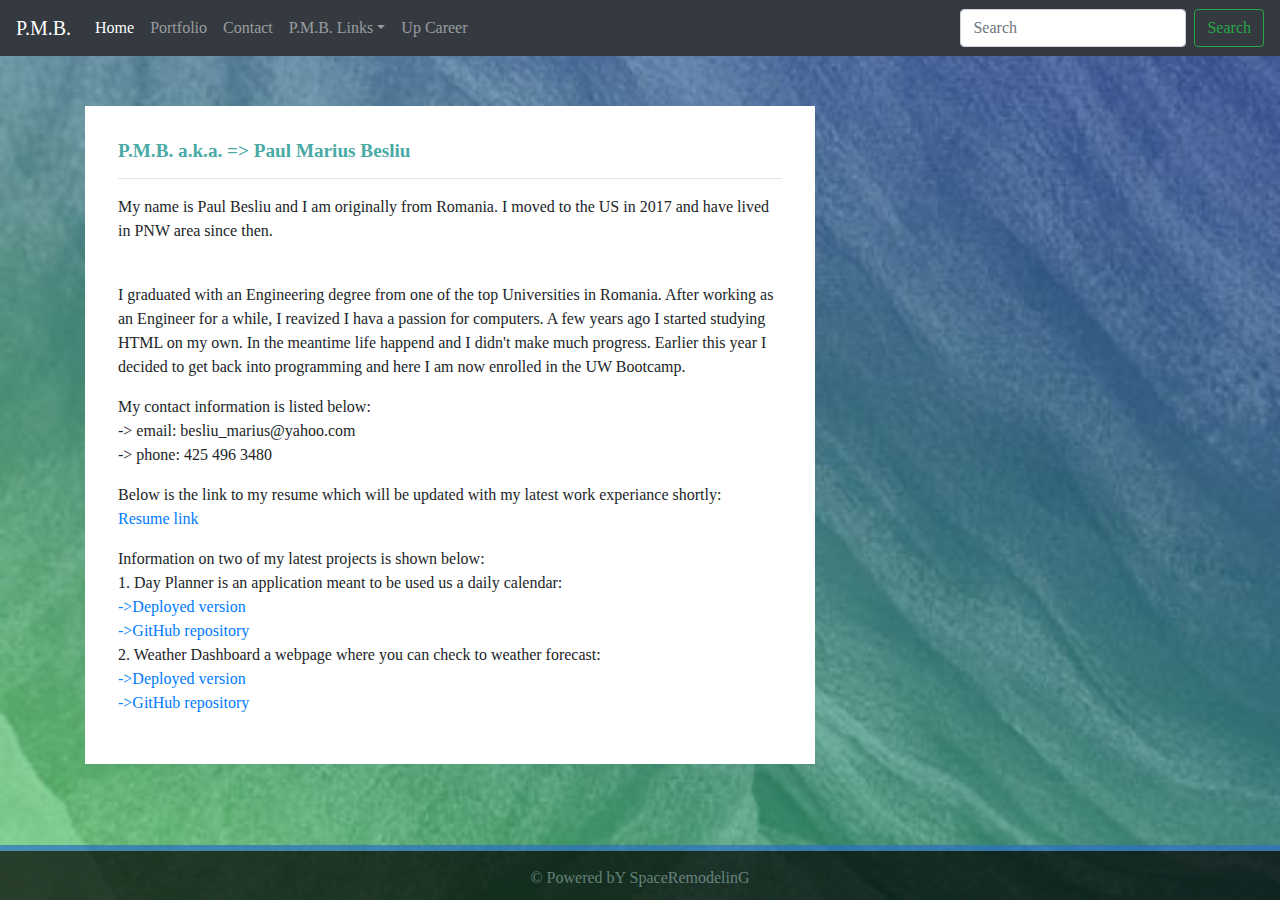
==== index.html @ 6937cdf6 "upload file" ====
<!--Wesite declaretion (information) to the browser about what document type to expect-->
<!DOCTYPE html>

<!--HTML tag + selected language-->
<html lang="en">

<!--Website metadata (data about data) -->

<head>

  <meta charset="UTF-8">
  <meta name="viewport" content="width=device-width, initial-scale=1.0">

  <!--Bootstrap link -->
  <link rel="stylesheet" href="https://stackpath.bootstrapcdn.com/bootstrap/4.4.1/css/bootstrap.min.css"
    integrity="sha384-Vkoo8x4CGsO3+Hhxv8T/Q5PaXtkKtu6ug5TOeNV6gBiFeWPGFN9MuhOf23Q9Ifjh" crossorigin="anonymous">

  <!--CSS link -->
  <link rel="stylesheet" type="text/css" href="style.css">

  <!--Website title "Responsive Portfolio" -->
  <title>Responsive Portfolio</title>

</head>

<!--Website structure -->

<body>

  <!--Logo P.M.B.-->
  <nav class="navbar navbar-expand-lg navbar-dark bg-dark">
    <a class="navbar-brand" href="index.html">P.M.B.<span class="sr-only">(current)</span></a>
    <button class="navbar-toggler" data-toggle="collapse" data-target="#navbarSupportedContent"
      aria-controls="navbarSupportedContent" aria-expanded="false" aria-label="Toggle navigation">
      <span class="navbar-toggler-icon"></span>
    </button>

    <!--Buttons list -->
    <div class="collapse navbar-collapse" id="navbarSupportedContent">
      <ul class="navbar-nav mr-auto">

        <!--Button 1 "Home" -->
        <li class="nav-item active">
          <a class="nav-link" href="index.html">Home</a>
        </li>

        <!--Button 2 "Portfolio" -->
        <li class="nav-item">
          <a class="nav-link" href="portfolio.html">Portfolio</a>
        </li>

        <!--Button 3 "Contact" -->
        <li class="nav-item">
          <a class="nav-link" href="contact.html">Contact</a>
        </li>

        <!--Button 4 "P.M.B. Links" ->Dropdown list<- -->
        <li class="nav-item dropdown">
          <a class="nav-link dropdown-toggle" href="#" id="navbarDropdown" role="button" data-toggle="dropdown"
            aria-haspopup="true" aria-expanded="false">P.M.B. Links</a>

          <div class="dropdown-menu" aria-labelledby="navbarDropdown">
            <a class="dropdown-item" href="https://www.linkedin.com/in/paul-marius-besliu/">Linkedin</a>
            <a class="dropdown-item" href="https://github.com/Paul-Marius">GitHub</a>
            <a class="dropdown-item" href="https://stackoverflow.com/users/14060461/paul?tab=profile">StackOverflow</a>
          </div>
        </li>

        <!--Button 5 Up "Career" -->
        <li class="nav-item">
          <a class="nav-link" href="https://sites.google.com/2u.com/careerservices-webdev/home?authuser=0">Up Career</a>
        </li>
      </ul>

      <!--Button 6 ->Search Bar + Button<- -->
      <form class="form-inline my-2 my-lg-0">
        <input class="form-control mr-sm-2" type="search" placeholder="Search" aria-label="Search">
        <button class="btn btn-outline-success my-2 my-sm-0" type="submit">Search</button>
      </form>
    </div>
  </nav>

  <div class="container">

    <main class="row">
      <div class="col-md-8">
        <article class="block">

          <!--h1 tag (heading) for "P.M.B. a.k.a. => Paul Marius Besliu" -->
          <h1 class="block-header">P.M.B. a.k.a. => Paul Marius Besliu</h1>
          <hr />

          <!-- <p> tag for shorth description -->
          <div class="description">
            <p> My name is Paul Besliu and I am originally from Romania.
              I moved to the US in 2017 and have lived in PNW area since then.
            </p>
            <br>
            <p> I graduated with an Engineering degree from one of the top Universities in Romania.
              After working as an Engineer for a while, I reavized I hava a passion for computers.
              A few years ago I started studying HTML on my own. In the meantime life happend and I didn't make much
              progress.
              Earlier this year I decided to get back into programming and here I am now enrolled in the UW Bootcamp.
            </p>

            <p>My contact information is listed below:
              <br>
              -> email: besliu_marius@yahoo.com
              <br>
              -> phone: 425 496 3480
            </p>

            <p>Below is the link to my resume which will be updated with my latest work experiance shortly:
              <br>
              <a href="https://drive.google.com/file/d/1fxpe_8D_z80YAbFrMP64EhwwZmLoYLGS/view?usp=sharing">Resume
                link</a>
            </p>

            <p>Information on two of my latest projects is shown below:
              <br>
              1. Day Planner is an application meant to be used us a daily calendar:
              <br>
              <a href="https://paul-marius.github.io/HW5-DayPlanner.github.io/">->Deployed version</a>
              <br>
              <a href="https://github.com/Paul-Marius/HW5-DayPlanner.github.io">->GitHub repository</a>
              <br>
              2. Weather Dashboard a webpage where you can check to weather forecast:
              <br>
              <a href="https://paul-marius.github.io/HW6-WeatherDashboard.github.io/">->Deployed version</a>
              <br>
              <a href="https://github.com/Paul-Marius/HW6-WeatherDashboard.github.io">->GitHub repository</a>
            </p>

            <p> </p>
          </div>

        </article>
      </div>
    </main>
  </div>

  <!--Footer tag -->
  <footer class="footer">
    <div class="footerline"></div>

    <p class="text-muted footertext text-center">

      &copy; Powered bY SpaceRemodelinG
    </p>
  </footer>

  <!--Bootstrap Javascript links -->
  <script src="https://code.jquery.com/jquery-3.4.1.slim.min.js"
    integrity="sha384-J6qa4849blE2+poT4WnyKhv5vZF5SrPo0iEjwBvKU7imGFAV0wwj1yYfoRSJoZ+n"
    crossorigin="anonymous"></script>
  <script src="https://cdn.jsdelivr.net/npm/popper.js@1.16.0/dist/umd/popper.min.js"
    integrity="sha384-Q6E9RHvbIyZFJoft+2mJbHaEWldlvI9IOYy5n3zV9zzTtmI3UksdQRVvoxMfooAo"
    crossorigin="anonymous"></script>
  <script src="https://stackpath.bootstrapcdn.com/bootstrap/4.4.1/js/bootstrap.min.js"
    integrity="sha384-wfSDF2E50Y2D1uUdj0O3uMBJnjuUD4Ih7YwaYd1iqfktj0Uod8GCExl3Og8ifwB6"
    crossorigin="anonymous"></script>

</body>

</html>
---- style.css ----
body {
    background-image: url(Images/world_background.jpg);
    background-size: cover;
    font-family: Georgia, Times, "Times New Roman", sans-serif;
  }
  
html {
    min-height: 100%;
    position: relative;
  }
  
main {
    margin: 50px 0;
  }
  
.block {
    background-color: #fff;
    padding: 33px;
    margin-bottom: 35px;
  }
  
.block-header {
    font-size: larger;
    color: #4aaaa5;
    font-family: Georgia, Times, "Times New Roman", serif;
    font-weight: bold;
  }
  
#logo {
    font-family: Georgia, Times, "Times New Roman", sans-serif;
    font-size: 20px;
    font-weight: bold;
    color: #fff;
    background: #4aaaa5;
  }
  
.navbar-default .navbar-nav > li > a:hover {
    color: #4aaaa5;
  }
  
  .navbar {
    border: 2px;
    background: white;
  }
  
  
.navbar-header {
    background-color: #4aaaa4;
  }
  
.connect-header {
    font-size: 25px;
  }
  
.connect-photo {
    width: 55px;
    height: 55px;
  }
  
#images {
    padding-top: 15px;
    text-align: center;
  }

 
.footer {
    position: absolute;
    bottom: 0;
    width: 100%;
    height: 55px; 
    background-color: rgb(0, 0, 0);
    opacity: 0.7; 
  }
  
.footertext {
    margin-top: 15px;
    color: #ffffff;
  }
  
.footerline {
    height: 6px;
    padding-top: 3px;
    background-color: #388ef0;
    opacity: .8;
  }
 
.about-logo-header {
    margin-bottom: 33px;
    font-family: Georgia, Times, "Times New Roman", sans-serif;
    font-size: 32px;
    font-weight: bold;
    color: #4bbbb5;
  }
  
#image {
    float: left;
    width: 220px;
    margin: 0 30px 8px 0;
  }

.p-image {
    margin: 20px auto;
    width: 100%;
    height: auto;
  }

  
.submit {
    padding: 20px 25px;
    font-size: 16px;
    font-weight: lighter;
    color: #fff;
    background-color: #04b488;
    border: 5px;
    border-radius: 5%;
  }
  
.submit:hover{
    opacity: .5;
  }

.description {
    
text-align: start; 
 }
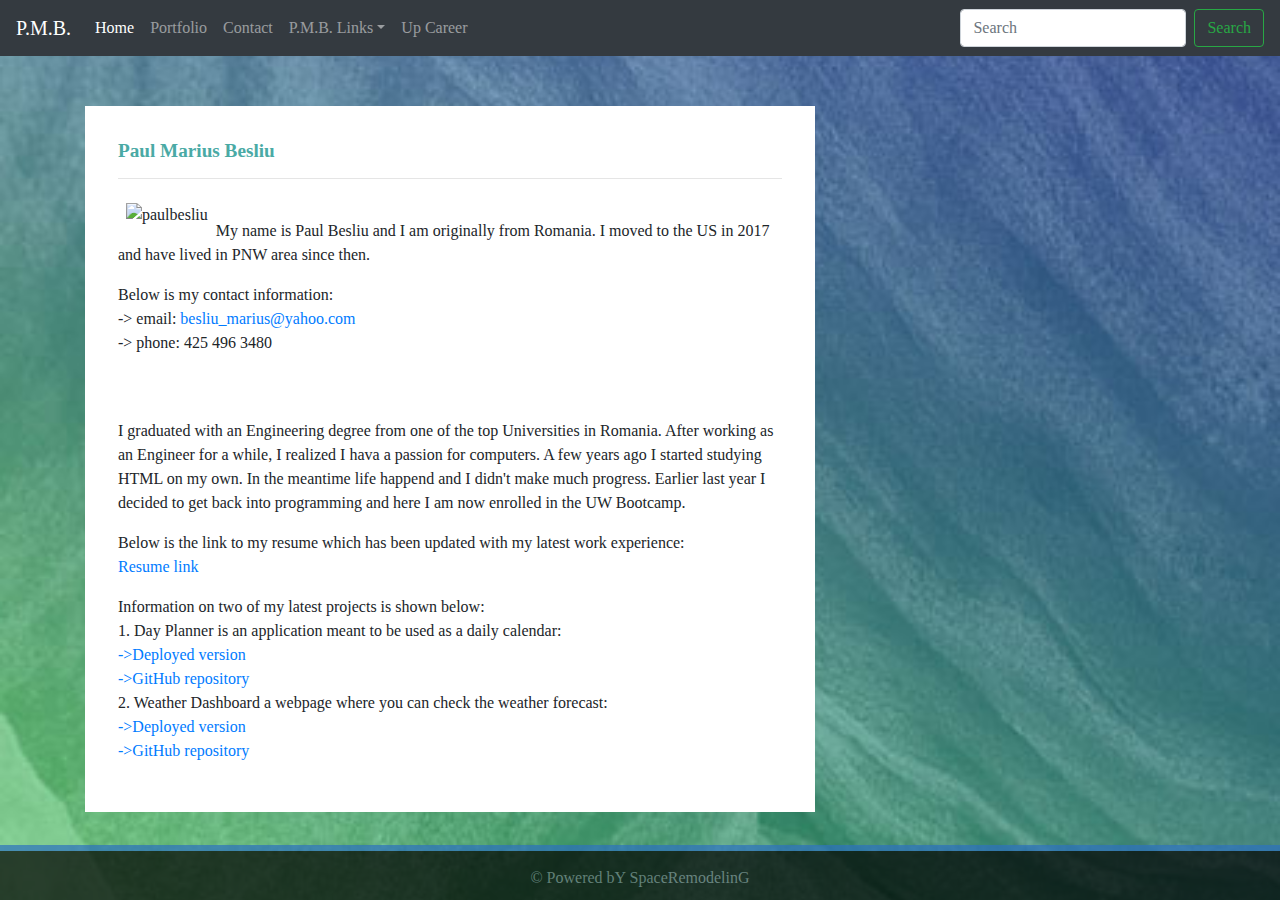
==== commit 6228b53b: "polish the main page" ====
--- a/index.html
+++ b/index.html
@@ -86,45 +86,51 @@
       <div class="col-md-8">
         <article class="block">
 
-          <!--h1 tag (heading) for "P.M.B. a.k.a. => Paul Marius Besliu" -->
-          <h1 class="block-header">P.M.B. a.k.a. => Paul Marius Besliu</h1>
+          <!--h1 tag (heading) for "Paul Marius Besliu" -->
+          <h1 class="block-header">Paul Marius Besliu</h1>
           <hr />
 
           <!-- <p> tag for shorth description -->
           <div class="description">
-            <p> My name is Paul Besliu and I am originally from Romania.
-              I moved to the US in 2017 and have lived in PNW area since then.
-            </p>
+
+            <img class="float-left img-fluid p-2" src="Images/paulbesliu.jpg" alt="paulbesliu">
             <br>
-            <p> I graduated with an Engineering degree from one of the top Universities in Romania.
-              After working as an Engineer for a while, I reavized I hava a passion for computers.
-              A few years ago I started studying HTML on my own. In the meantime life happend and I didn't make much
-              progress.
-              Earlier this year I decided to get back into programming and here I am now enrolled in the UW Bootcamp.
+            <p> My name is Paul Besliu and I am originally from Romania. I moved to the US in 2017 and have lived in PNW
+              area since then.
             </p>
 
-            <p>My contact information is listed below:
+            <p>Below is my contact information:
               <br>
-              -> email: besliu_marius@yahoo.com
+              -> email:<a href="besliu_marius@yahoo.com"> besliu_marius@yahoo.com
+              </a>
               <br>
               -> phone: 425 496 3480
             </p>
+            <br>
+            <br>
+            <p> I graduated with an Engineering degree from one of the top Universities in Romania.
+              After working as an Engineer for a while, I realized I hava a passion for computers.
+              A few years ago I started studying HTML on my own. In the meantime life happend and I didn't make much
+              progress.
+              Earlier last year I decided to get back into programming and here I am now enrolled in the UW Bootcamp.
+            </p>
 
-            <p>Below is the link to my resume which will be updated with my latest work experiance shortly:
+            <p>Below is the link to my resume which has been updated with my latest work experience:
               <br>
-              <a href="https://drive.google.com/file/d/1fxpe_8D_z80YAbFrMP64EhwwZmLoYLGS/view?usp=sharing">Resume
+              <a
+                href="https://docs.google.com/document/d/1CXNA61QqUylP5GgGR7dl5ggguctql6MTohuY_6Ntv5c/edit?usp=sharing">Resume
                 link</a>
             </p>
 
             <p>Information on two of my latest projects is shown below:
               <br>
-              1. Day Planner is an application meant to be used us a daily calendar:
+              1. Day Planner is an application meant to be used as a daily calendar:
               <br>
               <a href="https://paul-marius.github.io/HW5-DayPlanner.github.io/">->Deployed version</a>
               <br>
               <a href="https://github.com/Paul-Marius/HW5-DayPlanner.github.io">->GitHub repository</a>
               <br>
-              2. Weather Dashboard a webpage where you can check to weather forecast:
+              2. Weather Dashboard a webpage where you can check the weather forecast:
               <br>
               <a href="https://paul-marius.github.io/HW6-WeatherDashboard.github.io/">->Deployed version</a>
               <br>
